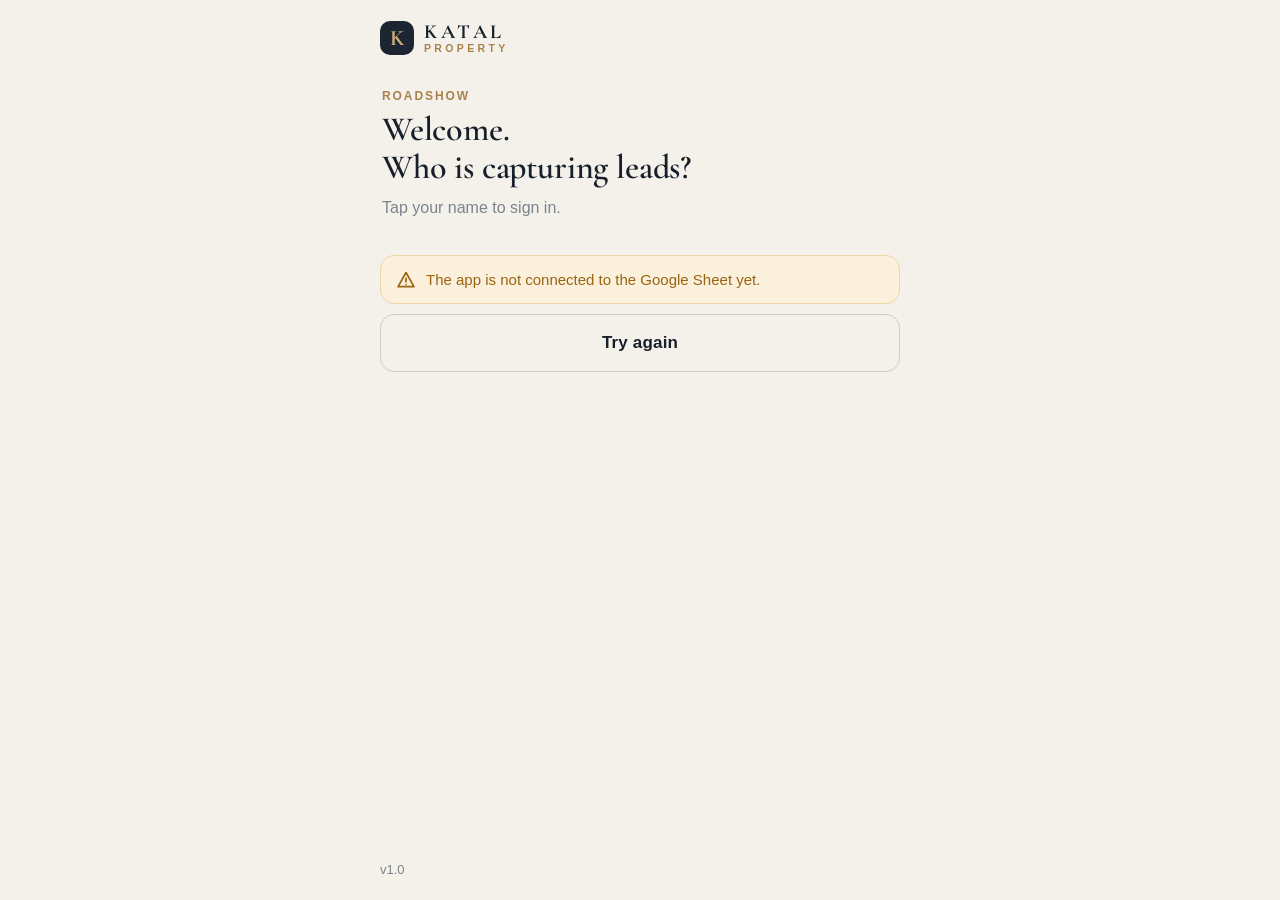
==== index.html @ 353c1be9 "Phase 1: Sheet backend, agent login, question flow, offline queue Co-Authored-By: Claude Opus 5.5 <n" ====
<!doctype html>
<html lang="en">
<head>
  <meta charset="utf-8">
  <meta name="viewport" content="width=device-width, initial-scale=1, viewport-fit=cover">
  <meta name="theme-color" content="#1B2632">
  <meta name="apple-mobile-web-app-capable" content="yes">
  <meta name="mobile-web-app-capable" content="yes">
  <meta name="apple-mobile-web-app-status-bar-style" content="default">
  <meta name="apple-mobile-web-app-title" content="KATAL Leads">
  <meta name="robots" content="noindex, nofollow">
  <title>KATAL Roadshow</title>
  <link rel="manifest" href="manifest.webmanifest">
  <link rel="icon" href="img/icon.svg" type="image/svg+xml">
  <link rel="apple-touch-icon" href="img/apple-touch-icon.png">
  <link rel="preconnect" href="https://fonts.googleapis.com">
  <link rel="preconnect" href="https://fonts.gstatic.com" crossorigin>
  <link rel="stylesheet" href="https://fonts.googleapis.com/css2?family=Cormorant+Garamond:wght@600;700&display=swap">
  <link rel="stylesheet" href="css/app.css">
</head>
<body>
  <div class="app" id="app">
    <div class="center-msg"><div><div class="spinner"></div>Loading…</div></div>
  </div>
  <div class="toast" id="toast"></div>
  <noscript>Please enable JavaScript to use this app.</noscript>
  <script src="js/config.js"></script>
  <script src="js/core.js"></script>
  <script src="js/app.js"></script>
</body>
</html>
---- css/app.css ----
/* KATAL Roadshow – shared styles (agent app + admin) */
:root {
  --bg: #F4F1EB;
  --surface: #FFFFFF;
  --surface-2: #FAF8F4;
  --ink: #17202A;
  --ink-2: #3B4653;
  --muted: #7B838D;
  --line: #E5DED2;
  --line-2: #D6CCBC;
  --navy: #1B2632;
  --navy-2: #2B3846;
  --gold: #A8834B;
  --gold-2: #C9AB78;
  --gold-soft: #F2EADC;
  --ok: #2D7A58;
  --ok-soft: #E4F1EA;
  --warn: #9A6410;
  --warn-soft: #FBF0DC;
  --danger: #B0423A;
  --danger-soft: #F8E6E4;
  --radius: 18px;
  --radius-sm: 14px;
  --shadow: 0 1px 2px rgba(23, 32, 42, .04), 0 10px 30px rgba(23, 32, 42, .07);
  --serif: 'Cormorant Garamond', 'Playfair Display', Georgia, 'Times New Roman', serif;
  --sans: -apple-system, BlinkMacSystemFont, 'SF Pro Text', 'Segoe UI', Roboto, 'Helvetica Neue', Arial, sans-serif;
  --safe-b: env(safe-area-inset-bottom, 0px);
  --safe-t: env(safe-area-inset-top, 0px);
  color-scheme: light;
}

* { box-sizing: border-box; -webkit-tap-highlight-color: transparent; }
html, body { margin: 0; padding: 0; }
body {
  background: var(--bg);
  color: var(--ink);
  font-family: var(--sans);
  font-size: 17px;
  line-height: 1.45;
  -webkit-font-smoothing: antialiased;
  min-height: 100vh;
  min-height: 100dvh;
}
button, input, select, textarea { font: inherit; color: inherit; }
button { cursor: pointer; touch-action: manipulation; }
[hidden] { display: none !important; }

.app { max-width: 560px; margin: 0 auto; min-height: 100vh; min-height: 100dvh; display: flex; flex-direction: column; }

.screen { flex: 1; display: flex; flex-direction: column; padding: calc(14px + var(--safe-t)) 20px calc(20px + var(--safe-b)); animation: fade .22s ease; }
@keyframes fade { from { opacity: 0; transform: translateY(6px); } to { opacity: 1; transform: none; } }

/* ---------- brand ---------- */
.brand { display: flex; align-items: center; gap: 10px; }
.brand-mark { width: 34px; height: 34px; border-radius: 10px; background: var(--navy); color: var(--gold-2); display: grid; place-items: center; font-family: var(--serif); font-weight: 700; font-size: 22px; line-height: 1; }
.brand-text { display: flex; flex-direction: column; line-height: 1.05; }
.brand-name { font-family: var(--serif); font-weight: 700; font-size: 20px; letter-spacing: .18em; }
.brand-sub { font-size: 10.5px; letter-spacing: .32em; color: var(--gold); font-weight: 600; }

.topbar { display: flex; align-items: center; justify-content: space-between; gap: 12px; min-height: 48px; }
.eyebrow { font-size: 12px; letter-spacing: .16em; text-transform: uppercase; color: var(--gold); font-weight: 700; }
.title { font-family: var(--serif); font-weight: 600; font-size: 34px; line-height: 1.12; margin: 6px 0 0; letter-spacing: -.005em; }
.subtitle { color: var(--muted); margin: 8px 0 0; font-size: 16px; }

/* ---------- buttons ---------- */
.btn { display: inline-flex; align-items: center; justify-content: center; gap: 10px; min-height: 58px; padding: 0 22px; border-radius: var(--radius-sm); border: 1.5px solid transparent; font-weight: 650; font-size: 17px; letter-spacing: .01em; transition: transform .08s ease, background .15s ease, opacity .15s; user-select: none; }
.btn:active { transform: scale(.985); }
.btn[disabled] { opacity: .38; pointer-events: none; }
.btn-primary { background: var(--navy); color: #fff; }
.btn-primary:active { background: var(--navy-2); }
.btn-gold { background: var(--gold); color: #fff; }
.btn-ghost { background: transparent; border-color: var(--line-2); color: var(--ink); }
.btn-quiet { background: transparent; color: var(--ink-2); min-height: 48px; padding: 0 14px; }
.btn-block { width: 100%; }
.btn-sm { min-height: 44px; padding: 0 16px; font-size: 15px; border-radius: 12px; }
.icon-btn { width: 48px; height: 48px; border-radius: 14px; border: 1.5px solid var(--line); background: var(--surface); display: grid; place-items: center; color: var(--ink); }
.icon-btn:active { background: var(--surface-2); }
.icon-btn svg, .btn svg { width: 22px; height: 22px; flex: none; }

/* ---------- pills / status ---------- */
.pill { display: inline-flex; align-items: center; gap: 8px; padding: 7px 13px; border-radius: 999px; font-size: 14px; font-weight: 600; background: var(--surface); border: 1px solid var(--line); color: var(--ink-2); }
.pill .dot { width: 8px; height: 8px; border-radius: 50%; background: var(--ok); }
.pill.is-pending { background: var(--warn-soft); border-color: #EBD3A6; color: var(--warn); }
.pill.is-pending .dot { background: var(--warn); }
.pill.is-offline { background: #ECEEF1; border-color: #D9DDE2; color: #4B5563; }
.pill.is-offline .dot { background: #9CA3AF; }
.pill.is-error { background: var(--danger-soft); border-color: #EDC6C2; color: var(--danger); }
.pill.is-error .dot { background: var(--danger); }

/* ---------- login ---------- */
.login-head { padding: 26px 2px 18px; }
.agent-list { display: flex; flex-direction: column; gap: 10px; margin-top: 18px; }
.agent-btn { display: flex; align-items: center; gap: 14px; min-height: 64px; padding: 10px 16px; border-radius: var(--radius-sm); border: 1.5px solid var(--line); background: var(--surface); text-align: left; font-size: 18px; font-weight: 600; }
.agent-btn:active { border-color: var(--navy); }
.avatar { width: 42px; height: 42px; border-radius: 50%; background: var(--gold-soft); color: var(--gold); display: grid; place-items: center; font-weight: 700; font-size: 16px; flex: none; }
.agent-btn .chev { margin-left: auto; color: var(--line-2); }

.pin-wrap { display: flex; flex-direction: column; align-items: center; flex: 1; }
.pin-dots { display: flex; gap: 18px; margin: 30px 0 10px; }
.pin-dots span { width: 16px; height: 16px; border-radius: 50%; border: 2px solid var(--navy); transition: background .12s; }
.pin-dots span.on { background: var(--navy); }
.pin-dots.shake { animation: shake .38s ease; }
@keyframes shake { 20%, 60% { transform: translateX(-9px); } 40%, 80% { transform: translateX(9px); } }
.pin-msg { min-height: 24px; color: var(--danger); font-size: 15px; font-weight: 600; text-align: center; }
.keypad { display: grid; grid-template-columns: repeat(3, 1fr); gap: 14px; width: 100%; max-width: 330px; margin-top: auto; padding-top: 18px; }
.key { height: 72px; border-radius: 20px; border: 1.5px solid var(--line); background: var(--surface); font-size: 28px; font-weight: 500; display: grid; place-items: center; }
.key:active { background: var(--gold-soft); border-color: var(--gold-2); }
.key.key-plain { border-color: transparent; background: transparent; font-size: 16px; font-weight: 600; color: var(--ink-2); }

/* ---------- home ---------- */
.home-hero { margin: 26px 0 22px; }
.cta-card { position: relative; display: flex; align-items: center; gap: 18px; width: 100%; min-height: 132px; padding: 22px; border: none; border-radius: 24px; background: var(--navy); color: #fff; text-align: left; box-shadow: 0 14px 34px rgba(27, 38, 50, .22); overflow: hidden; }
.cta-card::after { content: ''; position: absolute; right: -40px; top: -40px; width: 170px; height: 170px; border-radius: 50%; border: 1px solid rgba(201, 171, 120, .28); }
.cta-card::before { content: ''; position: absolute; right: 10px; top: 30px; width: 110px; height: 110px; border-radius: 50%; border: 1px solid rgba(201, 171, 120, .18); }
.cta-card:active { transform: scale(.99); }
.cta-icon { width: 60px; height: 60px; border-radius: 18px; background: var(--gold); display: grid; place-items: center; flex: none; }
.cta-icon svg { width: 30px; height: 30px; }
.cta-title { font-family: var(--serif); font-size: 30px; font-weight: 600; line-height: 1.1; }
.cta-sub { color: rgba(255, 255, 255, .72); font-size: 15px; margin-top: 3px; }
.card-btn { display: flex; align-items: center; gap: 16px; width: 100%; min-height: 78px; padding: 16px 18px; border-radius: 20px; border: 1.5px solid var(--line); background: var(--surface); text-align: left; margin-top: 12px; }
.card-btn:active { border-color: var(--navy); }
.card-btn .ic { width: 46px; height: 46px; border-radius: 14px; background: var(--gold-soft); color: var(--gold); display: grid; place-items: center; flex: none; }
.card-btn .ic svg { width: 24px; height: 24px; }
.card-btn .t { font-weight: 650; font-size: 18px; }
.card-btn .s { color: var(--muted); font-size: 14px; }
.card-btn .chev { margin-left: auto; color: var(--line-2); }
.card-btn.is-resume { border-color: var(--gold-2); background: #FFFDF8; }
.stats { display: grid; grid-template-columns: 1fr 1fr; gap: 12px; margin-top: 12px; }
.stat { background: var(--surface); border: 1.5px solid var(--line); border-radius: 18px; padding: 14px 16px; }
.stat b { display: block; font-size: 30px; line-height: 1.1; font-weight: 700; font-variant-numeric: tabular-nums; letter-spacing: -.01em; }
.stat span { color: var(--muted); font-size: 13.5px; }
.home-foot { margin-top: auto; padding-top: 24px; display: flex; justify-content: space-between; align-items: center; color: var(--muted); font-size: 13px; }

/* ---------- question flow ---------- */
.flow-top { display: flex; align-items: center; gap: 12px; }
.progress { flex: 1; height: 6px; background: var(--line); border-radius: 99px; overflow: hidden; }
.progress > i { display: block; height: 100%; width: 0; background: linear-gradient(90deg, var(--gold), var(--gold-2)); border-radius: 99px; transition: width .3s ease; }
.step-count { font-size: 14px; color: var(--muted); font-weight: 600; min-width: 44px; text-align: right; font-variant-numeric: tabular-nums; }
.q-head { margin: 22px 0 18px; }
.q-text { font-family: var(--serif); font-weight: 600; font-size: 31px; line-height: 1.15; margin: 8px 0 0; }
.q-hint { color: var(--muted); font-size: 15px; margin-top: 8px; }
.q-body { flex: 1; display: flex; flex-direction: column; gap: 10px; padding-bottom: 12px; }

.opt { display: flex; align-items: center; gap: 14px; width: 100%; min-height: 62px; padding: 12px 18px; border-radius: var(--radius-sm); border: 1.5px solid var(--line); background: var(--surface); text-align: left; font-size: 18px; font-weight: 550; transition: background .12s, border-color .12s, color .12s; }
.opt:active { border-color: var(--navy-2); }
.opt .mark { margin-left: auto; width: 26px; height: 26px; border-radius: 50%; border: 2px solid var(--line-2); flex: none; display: grid; place-items: center; }
.opt.multi .mark { border-radius: 8px; }
.opt .mark svg { width: 16px; height: 16px; opacity: 0; }
.opt.sel { background: var(--navy); border-color: var(--navy); color: #fff; }
.opt.sel .mark { background: var(--gold); border-color: var(--gold); }
.opt.sel .mark svg { opacity: 1; color: #fff; }
.opt.dim { opacity: .4; }
.opt .opt-sub { display: block; font-size: 14px; font-weight: 500; color: var(--muted); margin-top: 2px; }
.opt.sel .opt-sub { color: rgba(255, 255, 255, .7); }

.field { display: flex; flex-direction: column; gap: 7px; }
.field label { font-size: 14px; font-weight: 650; color: var(--ink-2); letter-spacing: .01em; }
.input { width: 100%; min-height: 60px; padding: 0 18px; border-radius: var(--radius-sm); border: 1.5px solid var(--line-2); background: var(--surface); font-size: 19px; outline: none; transition: border-color .12s, box-shadow .12s; }
.input:focus { border-color: var(--navy); box-shadow: 0 0 0 4px rgba(27, 38, 50, .08); }
textarea.input { min-height: 120px; padding: 14px 18px; resize: vertical; }
.input-prefix { position: relative; }
.input-prefix .pre { position: absolute; left: 18px; top: 50%; transform: translateY(-50%); color: var(--muted); font-weight: 600; font-size: 16px; pointer-events: none; }
.input-prefix .input { padding-left: 64px; }
.range-row { display: grid; grid-template-columns: 1fr; gap: 14px; }
.err { color: var(--danger); font-size: 14.5px; font-weight: 600; min-height: 20px; }

.phone-row { display: flex; gap: 10px; }
.cc { position: relative; flex: none; width: 118px; }
.cc-face { height: 60px; border-radius: var(--radius-sm); border: 1.5px solid var(--line-2); background: var(--surface); display: flex; align-items: center; justify-content: center; gap: 6px; font-size: 18px; font-weight: 600; }
.cc-face .caret { color: var(--muted); font-size: 12px; }
.cc select { position: absolute; inset: 0; opacity: 0; width: 100%; height: 100%; font-size: 16px; }
.phone-row .input { flex: 1; min-width: 0; }

.notice { border-radius: var(--radius-sm); padding: 13px 15px; font-size: 15px; display: flex; gap: 10px; align-items: flex-start; }
.notice svg { width: 20px; height: 20px; flex: none; margin-top: 1px; }
.notice.warn { background: var(--warn-soft); color: var(--warn); border: 1px solid #EDD5A8; }
.notice.info { background: var(--surface-2); color: var(--ink-2); border: 1px solid var(--line); }
.notice.ok { background: var(--ok-soft); color: var(--ok); border: 1px solid #C5E1D2; }

.action-bar { position: sticky; bottom: 0; margin: 0 -20px calc(-20px - var(--safe-b)); padding: 12px 20px calc(14px + var(--safe-b)); background: linear-gradient(180deg, rgba(244, 241, 235, 0) 0, var(--bg) 22%); display: flex; gap: 10px; align-items: center; }
.action-bar .btn-primary { flex: 1; }
.action-bar .btn-back { width: 58px; padding: 0; flex: none; }

/* ---------- saved ---------- */
.done-wrap { flex: 1; display: flex; flex-direction: column; align-items: center; justify-content: center; text-align: center; padding: 20px 0; }
.done-badge { width: 92px; height: 92px; border-radius: 50%; background: var(--navy); display: grid; place-items: center; box-shadow: 0 0 0 10px var(--gold-soft); animation: pop .35s cubic-bezier(.2, 1.4, .4, 1); }
.done-badge svg { width: 44px; height: 44px; color: var(--gold-2); }
@keyframes pop { from { transform: scale(.6); opacity: 0; } to { transform: none; opacity: 1; } }
.done-wrap .title { margin-top: 26px; }
.sync-line { margin-top: 18px; }

/* ---------- misc ---------- */
.center-msg { flex: 1; display: grid; place-items: center; text-align: center; color: var(--muted); padding: 30px; }
.spinner { width: 28px; height: 28px; border: 3px solid var(--line); border-top-color: var(--gold); border-radius: 50%; animation: spin .8s linear infinite; margin: 0 auto 12px; }
@keyframes spin { to { transform: rotate(360deg); } }
.toast { position: fixed; left: 50%; bottom: calc(24px + var(--safe-b)); transform: translateX(-50%) translateY(30px); background: var(--navy); color: #fff; padding: 13px 20px; border-radius: 14px; font-size: 15px; font-weight: 600; opacity: 0; transition: all .25s ease; z-index: 50; max-width: calc(100% - 32px); text-align: center; box-shadow: var(--shadow); pointer-events: none; }
.toast.show { opacity: 1; transform: translateX(-50%) translateY(0); }
.sheet-bg { position: fixed; inset: 0; background: rgba(23, 32, 42, .45); z-index: 40; display: flex; align-items: flex-end; justify-content: center; animation: fadebg .2s ease; }
@keyframes fadebg { from { opacity: 0; } }
.sheet { width: 100%; max-width: 560px; background: var(--surface); border-radius: 24px 24px 0 0; padding: 24px 20px calc(20px + var(--safe-b)); animation: up .25s ease; }
@keyframes up { from { transform: translateY(40px); } }
.sheet h3 { font-family: var(--serif); font-size: 26px; margin: 0 0 6px; font-weight: 600; }
.sheet p { color: var(--muted); margin: 0 0 18px; }
.sheet .btns { display: flex; flex-direction: column; gap: 10px; }
.btn-danger { background: var(--danger); color: #fff; }
.muted { color: var(--muted); }
.small { font-size: 13.5px; }
.link { background: none; border: none; color: var(--ink-2); text-decoration: underline; text-underline-offset: 3px; padding: 8px 4px; font-size: 14px; }
.key svg { width: 30px; height: 30px; }
.title, .q-text, .cta-title, .brand-name, .sheet h3 { font-variant-numeric: lining-nums; font-feature-settings: "lnum" 1; }
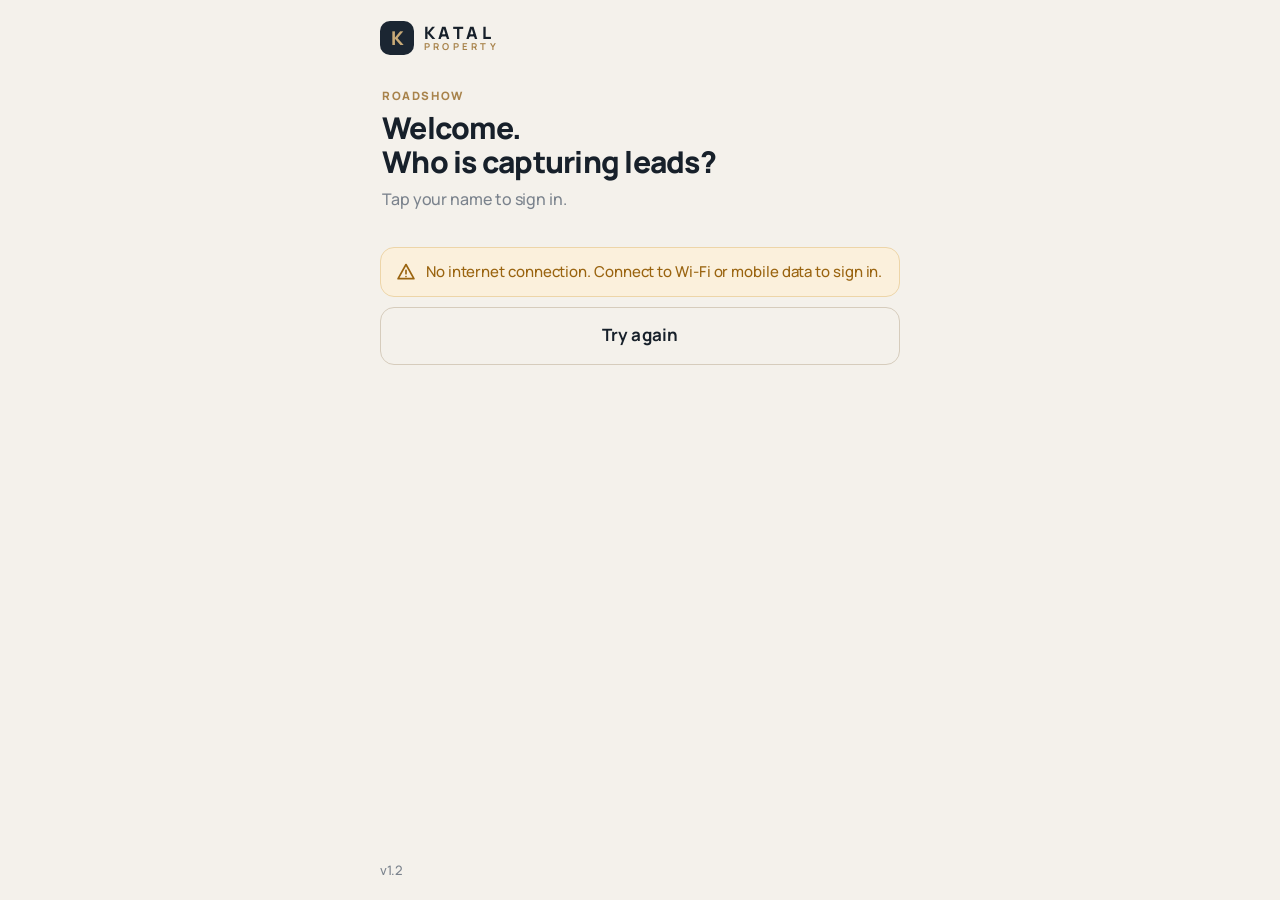
==== commit 020e269b: "v1.2: dashboard editors, multiple admins, modern font, no sync UI for agents - Admin editors for que" ====
--- a/index.html
+++ b/index.html
@@ -15,7 +15,7 @@
   <link rel="apple-touch-icon" href="img/apple-touch-icon.png">
   <link rel="preconnect" href="https://fonts.googleapis.com">
   <link rel="preconnect" href="https://fonts.gstatic.com" crossorigin>
-  <link rel="stylesheet" href="https://fonts.googleapis.com/css2?family=Cormorant+Garamond:wght@600;700&display=swap">
+  <link rel="stylesheet" href="https://fonts.googleapis.com/css2?family=Manrope:wght@400;500;600;700;800&display=swap">
   <link rel="stylesheet" href="css/app.css">
 </head>
 <body>
--- a/css/app.css
+++ b/css/app.css
@@ -22,8 +22,8 @@
   --radius: 18px;
   --radius-sm: 14px;
   --shadow: 0 1px 2px rgba(23, 32, 42, .04), 0 10px 30px rgba(23, 32, 42, .07);
-  --serif: 'Cormorant Garamond', 'Playfair Display', Georgia, 'Times New Roman', serif;
-  --sans: -apple-system, BlinkMacSystemFont, 'SF Pro Text', 'Segoe UI', Roboto, 'Helvetica Neue', Arial, sans-serif;
+  --serif: 'Manrope', -apple-system, BlinkMacSystemFont, 'Segoe UI', Roboto, 'Helvetica Neue', Arial, sans-serif;
+  --sans: 'Manrope', -apple-system, BlinkMacSystemFont, 'SF Pro Text', 'Segoe UI', Roboto, 'Helvetica Neue', Arial, sans-serif;
   --safe-b: env(safe-area-inset-bottom, 0px);
   --safe-t: env(safe-area-inset-top, 0px);
   color-scheme: light;
@@ -208,3 +208,113 @@
 .link { background: none; border: none; color: var(--ink-2); text-decoration: underline; text-underline-offset: 3px; padding: 8px 4px; font-size: 14px; }
 .key svg { width: 30px; height: 30px; }
 .title, .q-text, .cta-title, .brand-name, .sheet h3 { font-variant-numeric: lining-nums; font-feature-settings: "lnum" 1; }
+
+/* ===================== v1.1: lists, lead page, units ===================== */
+.search-fake { display: flex; align-items: center; gap: 10px; width: 100%; min-height: 54px; margin-top: 14px; padding: 0 16px; border-radius: 16px; border: 1.5px solid var(--line); background: var(--surface); color: var(--muted); font-size: 16px; text-align: left; }
+.search-fake svg { width: 20px; height: 20px; }
+.tiles { display: flex; flex-direction: column; gap: 10px; margin-top: 14px; }
+.list-tile { display: flex; align-items: center; gap: 14px; min-height: 70px; padding: 12px 16px; border-radius: 18px; border: 1.5px solid var(--line); background: var(--surface); text-align: left; }
+.list-tile:active { border-color: var(--navy); }
+.list-tile .ic { width: 42px; height: 42px; border-radius: 13px; background: var(--gold-soft); color: var(--gold); display: grid; place-items: center; flex: none; }
+.list-tile .ic svg { width: 22px; height: 22px; }
+.list-tile .lt-name { font-weight: 650; font-size: 17px; flex: 1; }
+.list-tile b { font-size: 26px; font-weight: 700; font-variant-numeric: tabular-nums; }
+.list-tile .chev { color: var(--line-2); }
+
+.screen.lists { padding-bottom: calc(96px + var(--safe-b)); }
+.search-box { position: sticky; top: 0; z-index: 5; display: flex; align-items: center; gap: 10px; margin: 12px -20px 0; padding: 10px 20px; background: var(--bg); }
+.search-box svg { position: absolute; left: 36px; width: 20px; height: 20px; color: var(--muted); pointer-events: none; }
+.search-box input { width: 100%; min-height: 54px; border-radius: 16px; border: 1.5px solid var(--line-2); background: var(--surface); padding: 0 16px 0 46px; font-size: 17px; outline: none; -webkit-appearance: none; appearance: none; }
+.search-box input:focus { border-color: var(--navy); box-shadow: 0 0 0 4px rgba(27, 38, 50, .08); }
+.seg { display: grid; grid-template-columns: repeat(3, 1fr); gap: 6px; padding: 5px; margin-top: 6px; background: #EAE4D9; border-radius: 16px; }
+.seg-btn { display: flex; flex-direction: column; align-items: center; justify-content: center; gap: 1px; min-height: 58px; padding: 6px 4px; border: none; border-radius: 12px; background: transparent; color: var(--ink-2); font-size: 13px; font-weight: 650; line-height: 1.15; text-align: center; }
+.seg-btn b { font-size: 19px; font-variant-numeric: tabular-nums; }
+.seg-btn.on { background: var(--surface); color: var(--ink); box-shadow: 0 1px 3px rgba(23, 32, 42, .12); }
+.lead-list { display: flex; flex-direction: column; gap: 8px; margin-top: 12px; }
+.list-note { color: var(--muted); font-size: 13.5px; padding: 0 4px; }
+.empty { text-align: center; color: var(--muted); padding: 40px 16px; font-size: 15.5px; }
+.lead-row { display: flex; align-items: center; gap: 12px; min-height: 72px; padding: 10px 12px 10px 14px; border-radius: 16px; border: 1.5px solid var(--line); background: var(--surface); cursor: pointer; }
+.lead-row:active { border-color: var(--navy); }
+.lead-row .avatar { width: 40px; height: 40px; font-size: 14px; }
+.lr-main { flex: 1; min-width: 0; display: flex; flex-direction: column; }
+.lr-name { font-weight: 650; font-size: 17px; white-space: nowrap; overflow: hidden; text-overflow: ellipsis; }
+.lr-sub { color: var(--muted); font-size: 14px; white-space: nowrap; overflow: hidden; text-overflow: ellipsis; }
+.lr-chips { display: flex; flex-wrap: wrap; gap: 5px; margin-top: 4px; }
+.lead-row .chev { color: var(--line-2); }
+.chip { display: inline-flex; align-items: center; gap: 4px; padding: 3px 9px; border-radius: 99px; font-size: 12px; font-weight: 700; letter-spacing: .01em; background: #EEF0F3; color: #4B5563; }
+.chip svg { width: 12px; height: 12px; }
+.chip.s1 { background: #EEF0F3; color: #3F4A57; }
+.chip.s2 { background: var(--gold-soft); color: #8A6A3A; }
+.chip.s3 { background: var(--ok-soft); color: var(--ok); }
+.chip.pending { background: var(--warn-soft); color: var(--warn); }
+.mini { display: inline-flex; align-items: center; gap: 6px; flex: none; min-height: 44px; padding: 0 13px; border-radius: 12px; border: 1.5px solid var(--line-2); background: var(--surface); font-size: 14px; font-weight: 700; }
+.mini svg { width: 16px; height: 16px; }
+.mini.is-gold { background: var(--gold); border-color: var(--gold); color: #fff; }
+.mini.is-navy { background: var(--navy); border-color: var(--navy); color: #fff; }
+.mini.is-done { color: var(--ok); border-color: #C5E1D2; background: var(--ok-soft); }
+.fab { position: fixed; right: max(20px, calc(50% - 260px)); bottom: calc(22px + var(--safe-b)); width: 62px; height: 62px; border-radius: 20px; border: none; background: var(--gold); display: grid; place-items: center; box-shadow: 0 10px 24px rgba(168, 131, 75, .4); z-index: 10; }
+.fab svg { width: 28px; height: 28px; }
+
+.lead-head { padding: 18px 2px 4px; }
+.lead-head .chip { margin-right: 4px; }
+.lead-head .title { margin-top: 10px; font-size: 32px; }
+.timeline { display: flex; flex-wrap: wrap; gap: 6px; margin-top: 14px; }
+.tl { display: inline-flex; align-items: center; gap: 4px; padding: 5px 10px; border-radius: 99px; border: 1px dashed var(--line-2); color: var(--muted); font-size: 12.5px; font-weight: 600; }
+.tl svg { width: 13px; height: 13px; }
+.tl.on { border-style: solid; border-color: #C5E1D2; background: var(--ok-soft); color: var(--ok); }
+.tl i { font-style: normal; font-weight: 500; opacity: .8; }
+.quick { display: grid; grid-template-columns: repeat(3, 1fr); gap: 10px; margin-top: 18px; }
+.q-btn { display: flex; flex-direction: column; align-items: center; justify-content: center; gap: 6px; min-height: 76px; border-radius: 16px; border: 1.5px solid var(--line); background: var(--surface); color: var(--ink); font-size: 14px; font-weight: 650; text-decoration: none; }
+.q-btn svg { width: 24px; height: 24px; color: var(--gold); }
+.q-btn:active { border-color: var(--navy); }
+.q-btn.done { background: var(--ok-soft); border-color: #C5E1D2; color: var(--ok); }
+.q-btn.done svg { color: var(--ok); }
+.main-act { margin-top: 14px; }
+.row-links { display: flex; justify-content: center; flex-wrap: wrap; gap: 6px 16px; margin-top: 6px; }
+.section { margin-top: 26px; }
+.section h3 { font-family: var(--serif); font-size: 24px; font-weight: 600; margin: 0 0 10px; font-variant-numeric: lining-nums; }
+.answers { margin: 0; border: 1.5px solid var(--line); border-radius: 16px; background: var(--surface); overflow: hidden; }
+.answers > div { display: flex; justify-content: space-between; gap: 14px; padding: 12px 14px; border-top: 1px solid var(--line); }
+.answers > div:first-child { border-top: none; }
+.answers dt { color: var(--muted); font-size: 14px; }
+.answers dd { margin: 0; font-weight: 650; font-size: 15px; text-align: right; }
+.note-add { display: flex; flex-direction: column; gap: 8px; }
+.note-add textarea { min-height: 76px; font-size: 16px; }
+.note-add .btn { align-self: flex-end; }
+.notes { list-style: none; margin: 12px 0 0; padding: 0; display: flex; flex-direction: column; gap: 8px; }
+.notes li { background: var(--surface); border: 1.5px solid var(--line); border-radius: 14px; padding: 12px 14px; }
+.notes p { margin: 0; white-space: pre-wrap; }
+.notes span { display: block; margin-top: 4px; color: var(--muted); font-size: 12.5px; }
+
+.unit { display: flex; flex-direction: column; gap: 3px; width: 100%; padding: 14px 16px; margin-bottom: 10px; border-radius: 16px; border: 1.5px solid var(--line); background: var(--surface); text-align: left; }
+.unit .u-top { display: flex; align-items: center; justify-content: space-between; gap: 10px; }
+.unit .u-proj { font-weight: 700; font-size: 16px; }
+.unit .u-tick { width: 28px; height: 28px; border-radius: 9px; border: 2px solid var(--line-2); display: grid; place-items: center; flex: none; }
+.unit .u-tick svg { width: 16px; height: 16px; opacity: 0; color: #fff; }
+.unit .u-type { color: var(--ink-2); font-size: 15px; }
+.unit .u-price { font-size: 15px; }
+.unit .u-price b { font-size: 17px; }
+.unit .u-meta { color: var(--muted); font-size: 13px; }
+.unit.on { border-color: var(--gold); background: #FFFCF6; box-shadow: 0 0 0 3px var(--gold-soft); }
+.unit.on .u-tick { background: var(--gold); border-color: var(--gold); }
+.unit.on .u-tick svg { opacity: 1; }
+.search-box .clear { position: absolute; right: 28px; width: 40px; height: 40px; border: none; border-radius: 12px; background: #EEF0F3; color: var(--ink-2); display: grid; place-items: center; }
+.search-box .clear svg { position: static; width: 18px; height: 18px; color: var(--ink-2); }
+.search-box input { padding-right: 56px; }
+
+/* ===================== v1.2: modern type ===================== */
+body { font-weight: 500; letter-spacing: -.005em; }
+.brand-mark { font-weight: 800; font-size: 19px; }
+.brand-name { font-weight: 800; font-size: 17px; letter-spacing: .2em; }
+.brand-sub { font-weight: 700; font-size: 9.5px; letter-spacing: .34em; }
+.title { font-weight: 800; font-size: 30px; line-height: 1.15; letter-spacing: -.025em; }
+.q-text { font-weight: 750; font-size: 25px; line-height: 1.25; letter-spacing: -.02em; }
+.cta-title { font-weight: 800; font-size: 25px; letter-spacing: -.02em; }
+.section h3, .sheet h3 { font-weight: 800; font-size: 19px; letter-spacing: -.01em; }
+.lead-head .title { font-size: 28px; }
+.eyebrow { font-size: 11.5px; letter-spacing: .14em; font-weight: 800; }
+.btn { font-weight: 700; }
+.opt { font-weight: 600; }
+.btn-trio { display: grid; grid-template-columns: repeat(3, 1fr); gap: 10px; width: 100%; }
+.btn-trio .btn { flex-direction: column; gap: 4px; min-height: 72px; padding: 8px 6px; font-size: 14px; border-radius: 16px; background: var(--surface); border-color: var(--line); }
+.btn-trio .btn svg { width: 22px; height: 22px; color: var(--gold); }
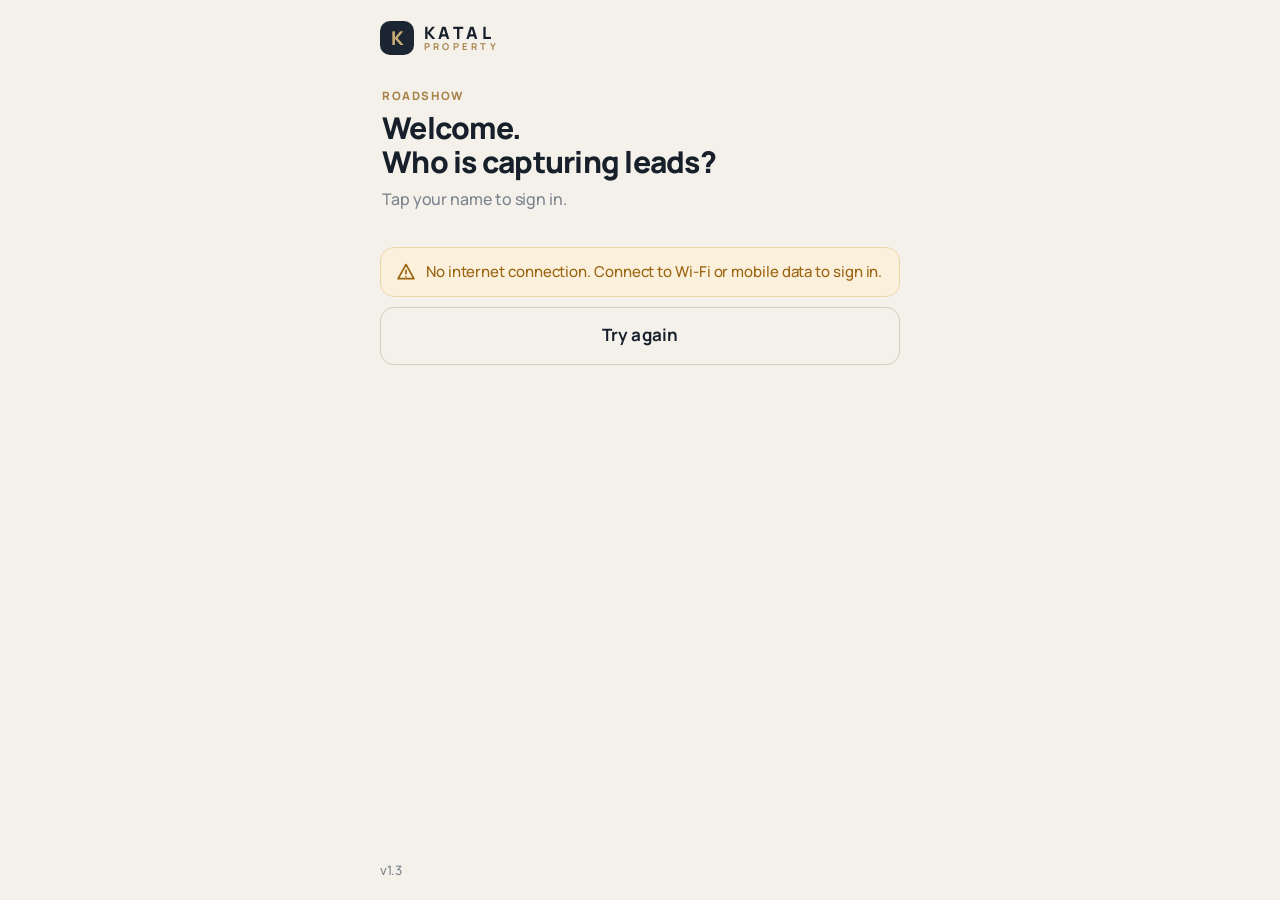
==== commit 35ec3d8e: "v1.3: admin agent mode and KATAL Sales app icon - Switch to agent (dashboard) / Dashboard (agent app" ====
--- a/index.html
+++ b/index.html
@@ -11,7 +11,7 @@
   <meta name="robots" content="noindex, nofollow">
   <title>KATAL Roadshow</title>
   <link rel="manifest" href="manifest.webmanifest">
-  <link rel="icon" href="img/icon.svg" type="image/svg+xml">
+  <link rel="icon" href="img/favicon.png" type="image/png">
   <link rel="apple-touch-icon" href="img/apple-touch-icon.png">
   <link rel="preconnect" href="https://fonts.googleapis.com">
   <link rel="preconnect" href="https://fonts.gstatic.com" crossorigin>
--- a/css/app.css
+++ b/css/app.css
@@ -318,3 +318,5 @@
 .btn-trio { display: grid; grid-template-columns: repeat(3, 1fr); gap: 10px; width: 100%; }
 .btn-trio .btn { flex-direction: column; gap: 4px; min-height: 72px; padding: 8px 6px; font-size: 14px; border-radius: 16px; background: var(--surface); border-color: var(--line); }
 .btn-trio .btn svg { width: 22px; height: 22px; color: var(--gold); }
+.switch-pill { display: inline-flex; align-items: center; gap: 6px; min-height: 40px; padding: 0 14px; border-radius: 99px; background: var(--navy); color: #fff; font-size: 13.5px; font-weight: 700; text-decoration: none; }
+.switch-pill svg { width: 16px; height: 16px; }
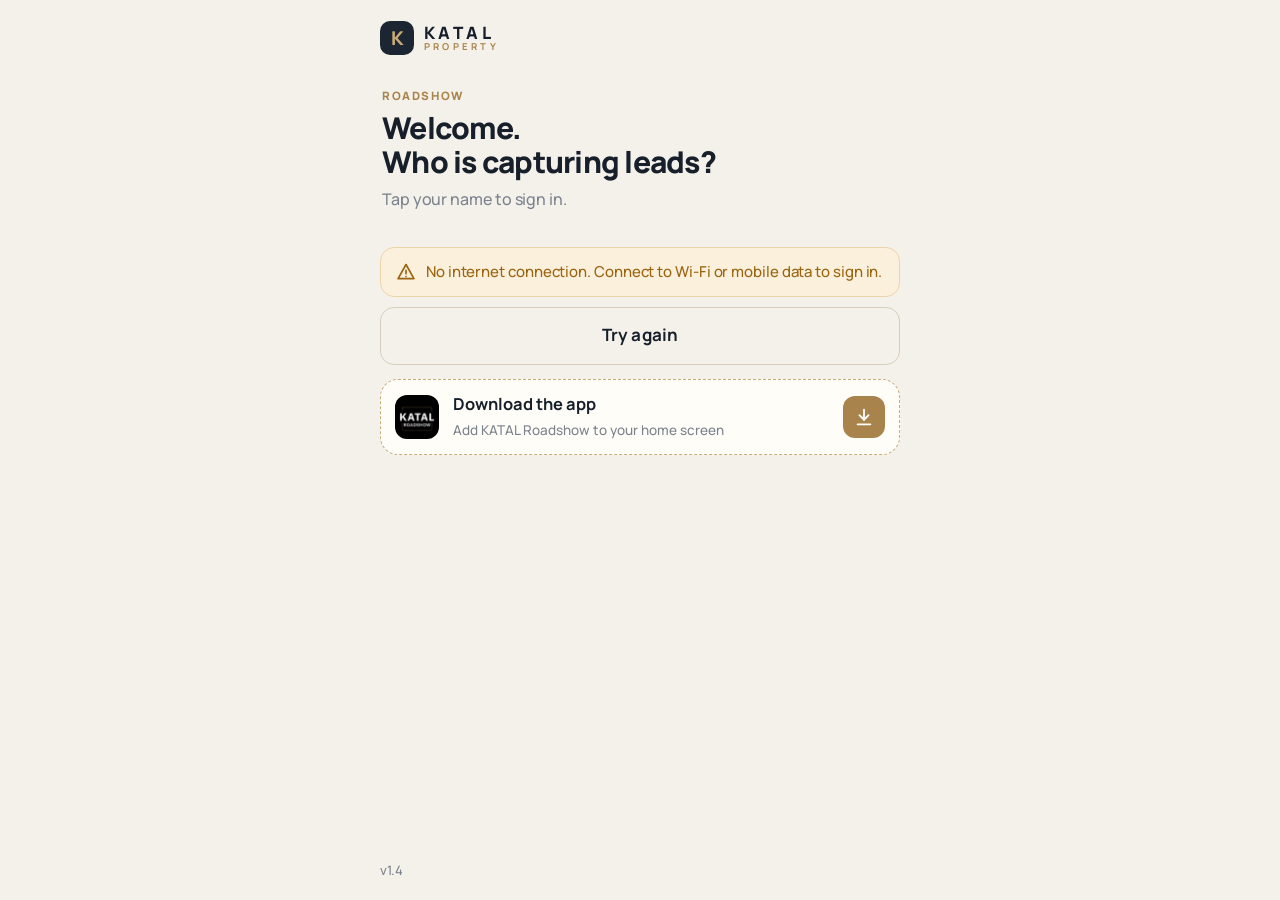
==== commit afe586a5: "v1.4: speed – server cache, instant app open, bundled font - Server: settings, agents, admins, quest" ====
--- a/index.html
+++ b/index.html
@@ -10,12 +10,10 @@
   <meta name="apple-mobile-web-app-title" content="KATAL Leads">
   <meta name="robots" content="noindex, nofollow">
   <title>KATAL Roadshow</title>
-  <link rel="manifest" href="manifest.webmanifest">
-  <link rel="icon" href="img/favicon.png" type="image/png">
-  <link rel="apple-touch-icon" href="img/apple-touch-icon.png">
-  <link rel="preconnect" href="https://fonts.googleapis.com">
-  <link rel="preconnect" href="https://fonts.gstatic.com" crossorigin>
-  <link rel="stylesheet" href="https://fonts.googleapis.com/css2?family=Manrope:wght@400;500;600;700;800&display=swap">
+  <link rel="manifest" href="manifest.webmanifest?v=2">
+  <link rel="icon" href="img/roadshow-64.png" type="image/png">
+  <link rel="apple-touch-icon" href="img/roadshow-180.png">
+  <link rel="preload" href="fonts/manrope.woff2" as="font" type="font/woff2" crossorigin>
   <link rel="stylesheet" href="css/app.css">
 </head>
 <body>
--- a/css/app.css
+++ b/css/app.css
@@ -1,3 +1,12 @@
+/* Manrope (variable, latin) – bundled so the app opens fast and offline. SIL Open Font License 1.1 */
+@font-face {
+  font-family: 'Manrope';
+  font-style: normal;
+  font-display: swap;
+  font-weight: 200 800;
+  src: url('../fonts/manrope.woff2') format('woff2-variations'), url('../fonts/manrope.woff2') format('woff2');
+}
+
 /* KATAL Roadshow – shared styles (agent app + admin) */
 :root {
   --bg: #F4F1EB;
@@ -320,3 +329,18 @@
 .btn-trio .btn svg { width: 22px; height: 22px; color: var(--gold); }
 .switch-pill { display: inline-flex; align-items: center; gap: 6px; min-height: 40px; padding: 0 14px; border-radius: 99px; background: var(--navy); color: #fff; font-size: 13.5px; font-weight: 700; text-decoration: none; }
 .switch-pill svg { width: 16px; height: 16px; }
+
+/* ===================== download (install) ===================== */
+.install-btn { display: flex; align-items: center; gap: 14px; width: 100%; min-height: 76px; margin-top: 14px; padding: 12px 14px; border-radius: 18px; border: 1.5px dashed var(--gold-2); background: #FFFDF8; text-align: left; }
+.install-btn img { width: 44px; height: 44px; border-radius: 12px; flex: none; }
+.install-btn b { font-size: 16.5px; }
+.install-btn .s { color: var(--muted); font-size: 13.5px; }
+.install-btn .dl { margin-left: auto; width: 42px; height: 42px; border-radius: 12px; background: var(--gold); color: #fff; display: grid; place-items: center; flex: none; }
+.install-btn .dl svg { width: 22px; height: 22px; }
+.install-sheet { text-align: center; }
+.install-sheet img { border-radius: 18px; margin: 0 auto 10px; display: block; }
+.install-sheet .steps { list-style: none; margin: 4px 0 18px; padding: 0; text-align: left; display: flex; flex-direction: column; gap: 10px; }
+.install-sheet .steps li { display: flex; gap: 12px; align-items: flex-start; background: var(--surface-2); border: 1px solid var(--line); border-radius: 14px; padding: 12px 14px; font-size: 15.5px; }
+.install-sheet .n { width: 26px; height: 26px; border-radius: 50%; background: var(--navy); color: #fff; font-weight: 800; font-size: 13px; display: grid; place-items: center; flex: none; }
+.ic-inline { display: inline-grid; place-items: center; width: 26px; height: 26px; border-radius: 8px; background: #fff; border: 1px solid var(--line); vertical-align: middle; color: #0A84FF; }
+.ic-inline svg { width: 16px; height: 16px; }
